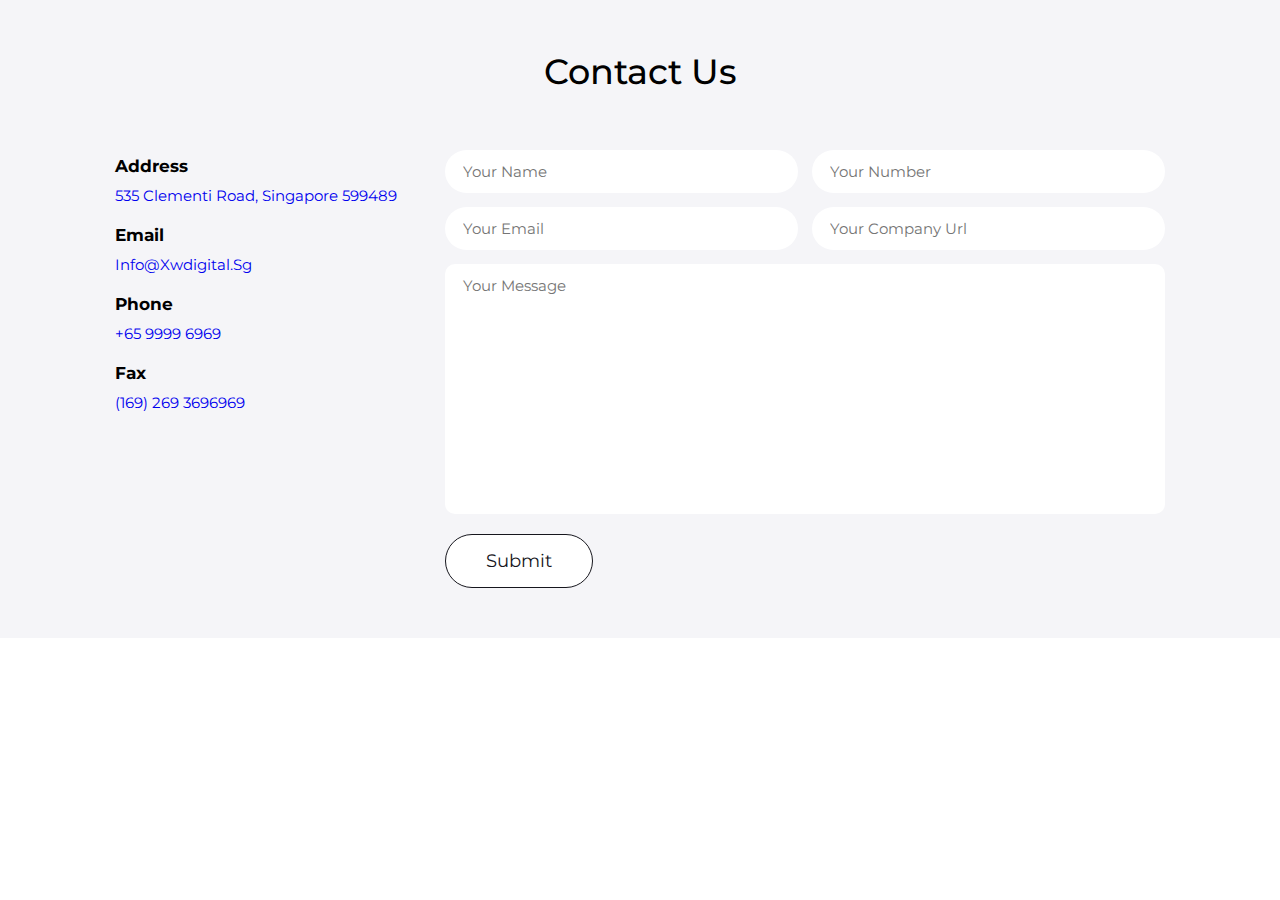
==== contact.html @ 0caad553 "Completed" ====
<!DOCTYPE html>
<html lang="en">
  <head>
    <meta charset="UTF-8" />
    <meta http-equiv="X-UA-Compatible" content="IE=edge" />
    <meta name="viewport" content="width=device-width, initial-scale=1.0" />
    <title>XW Digital Marketing Agency</title>
    
    <!-- css file -->
    <link rel="stylesheet" href="styles.css" />

  </head>
  <body>

<!-- contact section starts -->
<section class="contact" id="contact">
    <h1 class="heading">contact us</h1>
    <div class="box-container">
      <div class="box">
      <br>
        <h3>address</h3>
        <p><a href="https://www.google.com/maps/place/Ngee+Ann+Polytechnic/@1.332109,103.7721579,17z/data=!3m2!4b1!5s0x31da1a097bea89d3:0xd95cfcb7e29a3119!4m6!3m5!1s0x31da107d8eb4e359:0x75d2e7ffdeeb0c43!8m2!3d1.3321036!4d103.7743466!16zL20vMDU0NTF5">535 Clementi Road, Singapore 599489</a></p>
        <h3>email</h3>
        <p><a data-auto-recognition="true" href="mailto:Info@Xwdigital.Sg">Info@Xwdigital.Sg</a></p>
        <h3>phone</h3>
        <p><a href="tel:6599996969">+65 9999 6969</a></p>
        <h3>fax</h3>
        <p><a href="fax:+169.269.3696969">(169) 269 3696969</a></p>
      </div>
  
      <form>
        <div class="inputBox">
          <input type="text" placeholder="your name" />
          <input type="text" placeholder="your number" />
          <input type="text" placeholder="your email" />
          <input type="text" placeholder="your company url" />
        </div>
  
        <textarea name="" placeholder="your message" id="" cols="30" rows="10"></textarea>
        <input type="submit" value="submit" class="btn" /> 
      </form>
    </div>
  </section>
  <!-- contact section ends -->

  <!-- Javascript file -->
<script src="script.js"></script>
</body>
</html>
---- styles.css ----
@import url('https://fonts.googleapis.com/css2?family=Montserrat:wght@100;200;300;400;500;600;700;900&display=swap');

* {
  font-family: 'Montserrat', sans-serif;
  margin: 0;
  padding: 0;
  box-sizing: border-box;
  outline: none;
  border: none;
  text-decoration: none;
  text-transform: capitalize;
  transition: 0.2s linear;
}

:root {
  --black: #16161d;
  --white: #fff;
  --light-color: #808080;
  --light-bg: #f5f5f8;
  --google-color: #4285f4;
  --twitter-color: #1da1f2;
  --youtube-color: #ff0000;
  --linkedin-color: #0e76a8;
}

html {
  font-size: 62.5%;
  overflow-x: hidden;
  scroll-behavior: smooth;
  scroll-padding-top: 6rem;
}

html::-webkit-scrollbar {
  width: 1rem;
}

html::-webkit-scrollbar-track {
  background: var(--white);
}

html::-webkit-scrollbar-thumb {
  background: var(--black);
}

section {
  padding: 5rem 9%;
}

.btn {
  color: var(--white);
  font-weight: 400;
  font-size: 1.8rem;
  border: 0.1rem solid var(--white);
  border-radius: 10rem;
  padding: 1.5rem 4rem;
}
 
.btn:hover {
  background: var(--black);
  color: var(--white);
}

.heading {
  font-size: 3.5rem;
  font-weight: 500;
  margin-bottom: 5rem;
  text-align: center;
}

.home {
  height: 100vh;
  background: linear-gradient(rgba(0, 0, 0, 0.6), rgba(0, 0, 0, 0.6)),
    url('images/coverone.jpg') no-repeat;
  background-size: cover;
  background-position: center;
  background-attachment: fixed;

  display: flex;
  align-items: center;
  justify-content: center;
  flex-flow: column;
  text-align: center;
}

.home h1 {
  font-size: 6rem;
  font-weight: 400;
  margin-bottom: 3rem;
  color: var(--white);
}

.home p {
  font-size: 1.7rem;
  font-weight: 400;
  margin-bottom: 3rem;
  text-transform: none;
  color: var(--white);
}
.header {
  position: fixed;
  top: 0;
  left: 0;
  right: 0;
  padding: 5rem 9%;
  display: flex;
  align-items: center;
  z-index: 100;
}

.header.active {
  background: var(--white);
  padding: 3rem 9%;
  box-shadow: 0 0.5rem 1rem rgba(0, 0, 0, 0.1);
}

.header.active .logo,
.header.active .navbar a,
.header.active .menu {
  color: var(--twitter-color);
}

.header .logo {
  margin-right: auto;
  font-size: 2rem;
  color: var(--white);
  font-weight: 700;
}

.header .logo span {
  font-weight: normal;
}

.header .navbar a {
  font-size: 1.7rem;
  color: var(--white);
  margin-left: 3rem;
}

.header .menu {
  font-size: 2rem;
  color: var(--white);
  display: none;
}

.about .box-container .box .image {
  height: 40rem;
}

.about .box-container .box .image img {
  width: 110%;
  height: 110%;
  object-fit: cover;
}

.about .box-container {
  display: grid;
  grid-template-columns: repeat(auto-fit, minmax(25rem, 1fr));
  gap: 2rem;
}

.about .box-container .box p {
  text-align: center;
  font-size: 1.85rem;
  line-height: 1.5;
  margin-bottom: 1.5rem;
  color: var(--black);
  text-transform: none;
}

/* services */
.services {
  background: var(--light-bg);
}

.services .box-container {
  display: grid;
  grid-template-columns: repeat(auto-fit, minmax(35rem, 1fr));
  gap: 5rem;
}

.services .box-container .box {
  background: var(--white);
  text-align: center;
  border-radius: 1rem;
  padding: 3rem;
}

.services .box-container .box img {
  margin-bottom: 2rem;
}

.services .box-container .box h3 {
  margin-bottom: 2rem;
  font-size: 2rem;
}

.services .box-container .box p {
  font-size: 1.5rem;
  line-height: 2;
  color: var(--light-color);
}

.services .box-container .box:hover {
  background: var(--black);
}

.services .box-container .box:hover h3,
.services .box-container .box:hover p {
  color: var(--white);
}

.services .box-container .box:hover img {
  filter: invert(100%);
}
/* services */

/* testimonial */
.testimonials{
  padding: 20px 0;
  background: #f1f1f1;
  color: #434343;
  text-align: center;
}
.inner{
  max-width: 1400px;
  margin: auto;
  overflow: hidden;
  padding: 0 20px;
}

.border{
  width: 160px;
  height: 5px;
  background: #6ab04c;
  margin: 26px auto;
}

.row{
  display: flex;
  flex-wrap: wrap;
  justify-content: center;
}
.col{
  flex: 33.33%;
  max-width: 33.33%;
  box-sizing: border-box;
  padding: 15px;
}
.testimonial{
  background: #fff;
  padding: 40px;
}
.testimonial img{
  width: 100px;
  height: 100px;
  border-radius: 50%;
}
.name{
  font-size: 25px;
  text-transform: uppercase;
  margin: 20px 0;
}
.stars{
  color: #6ab04c;
  margin-bottom: 20px;
}


@media screen and (max-width:960px) {
.col{
  flex: 100%;
  max-width: 80%;
}
}

@media screen and (max-width:600px) {
.col{
  flex: 100%;
  max-width: 100%;
}
}
/* testimonial */

/* contact */
.contact {
  background: var(--light-bg);
}

.contact .box-container {
  display: flex;
  flex-wrap: wrap;
  gap: 3rem;
}

.contact .box-container .box {
  width: 30rem;
}

.contact .box-container .box h3 {
  font-size: 1.7rem;
  margin-bottom: 1rem;
}

.contact .box-container .box p {
  font-size: 1.5rem;
  color: var(--light-color);
  margin-bottom: 2rem;
}

.contact .box-container form {
  flex: 1 1 42rem;
}

.contact .box-container form .inputBox {
  display: flex;
  flex-wrap: wrap;
  justify-content: space-between;
}

.contact .box-container form .inputBox input {
  width: 49%;
}

.contact .box-container form .inputBox input,
.contact .box-container form textarea {
  border-radius: 5rem;
  padding: 1.2rem 1.8rem;
  font-size: 1.5rem;
  color: var(--black);
  margin: 0.7rem 0;
}

.contact .box-container form textarea {
  width: 100%;
  border-radius: 1rem;
  resize: none;
  height: 25rem;
}

.contact .box-container form .btn {
  color: var(--black);
  background: var(--white);
  border: 0.1rem solid var(--black);
  margin-top: 1rem;
}

.contact .box-container form .btn:hover {
  background: var(--black);
  color: var(--white);
}
/* contact */

/* footer */
.footer {
  text-align: center;
}

.footer .logo {
  font-size: 2rem;
  color: var(--black);
  font-weight: 700;
}

.footer .logo span {
  font-weight: normal;
}

.footer p {
  margin-top: 2rem;
  margin-bottom: 2rem;
  font-size: 1.7rem;
  color: gray;
}

.wrapper .button{
  display: inline-block;
  height: 60px;
  width: 60px;
  margin: 0 5px;
  overflow: hidden;
  background: #fff;
  border-radius: 50px;
  cursor: pointer;
  box-shadow: 0px 10px 10px rgba(0,0,0,0.1);
  transition: all 0.3s ease-out;
}
.wrapper .button:hover{
  width: 200px;
}
.wrapper .button .icon{
  display: inline-block;
  height: 60px;
  width: 60px;
  text-align: center;
  border-radius: 50px;
  box-sizing: border-box;
  line-height: 60px;
  transition: all 0.3s ease-out;
}
.wrapper .button:nth-child(1):hover .icon{
  background: #4267B2;
}
.wrapper .button:nth-child(2):hover .icon{
  background: #1DA1F2;
}
.wrapper .button:nth-child(3):hover .icon{
  background: #E1306C;
}
.wrapper .button:nth-child(4):hover .icon{
  background: #333;
}
.wrapper .button:nth-child(5):hover .icon{
  background: #ff0000;
}
.wrapper .button .icon i{
  font-size: 25px;
  line-height: 60px;
  transition: all 0.69s ease-out;
}
.wrapper .button:hover .icon i{
  color: #fff;
}
.wrapper .button span{
  font-size: 20px;
  font-weight: 500;
  line-height: 60px;
  margin-left: 10px;
  transition: all 0.3s ease-out;
}
.wrapper .button:nth-child(1) span{
  color: #4267B2;
}
.wrapper .button:nth-child(2) span{
  color: #1DA1F2;
}
.wrapper .button:nth-child(3) span{
  color: #E1306C;
}
.wrapper .button:nth-child(4) span{
  color: #333;
}
.wrapper .button:nth-child(5) span{
  color: #ff0000;
}
/* footer */

/* go top */
.go-top {
  position: fixed;
  bottom: 30px;
  right: 30px;
  z-index: 5;
  width: 50px;
  height: 50px;
  background: linear-gradient(-45deg, var(--youtube-color), var(--french-rose));
  box-shadow: 0 2px 4px hsla(0, 0%, 0%, 0.25);
  display: grid;
  place-items: center;
  border-radius: 50%;
  color: var(--white);
  font-size: 22px;
  opacity: 0;
  visibility: hidden;
  pointer-events: none;
  transition: var(--transition);
}

.go-top.active {
  opacity: 0.169;
  visibility: visible;
  pointer-events: all;
}
/* go top */

/* media queries */
@media (max-width: 1200px) {
  .header {
    padding: 2rem;
  }

  .header.active {
    padding: 2rem;
  }

  section {
    padding: 3rem 2rem;
  }

  .home h1 {
    font-size: 5rem;
  }
}

@media (max-width: 991px) {
  html {
    font-size: 60%;
  }
}

@media (max-width: 768px) {
  .header .menu {
    display: block;
  }

  .header .navbar {
    position: fixed;
    top: 6.4rem;
    left: 0;
    right: 0;
    background: var(--white);
    display: flex;
    flex-flow: column;
    text-align: center;
    transform: translateX(100%);
  }

.header .navbar.show {
  transform: translateX(0);
  }

  .header .navbar a {
    color: var(--black);
    margin: 0;
    font-size: 2rem;
    margin: 2rem 0;
  }
}

@media (max-width: 450px) {
  html {
    font-size: 55%;
  }
}
  /* media queries */
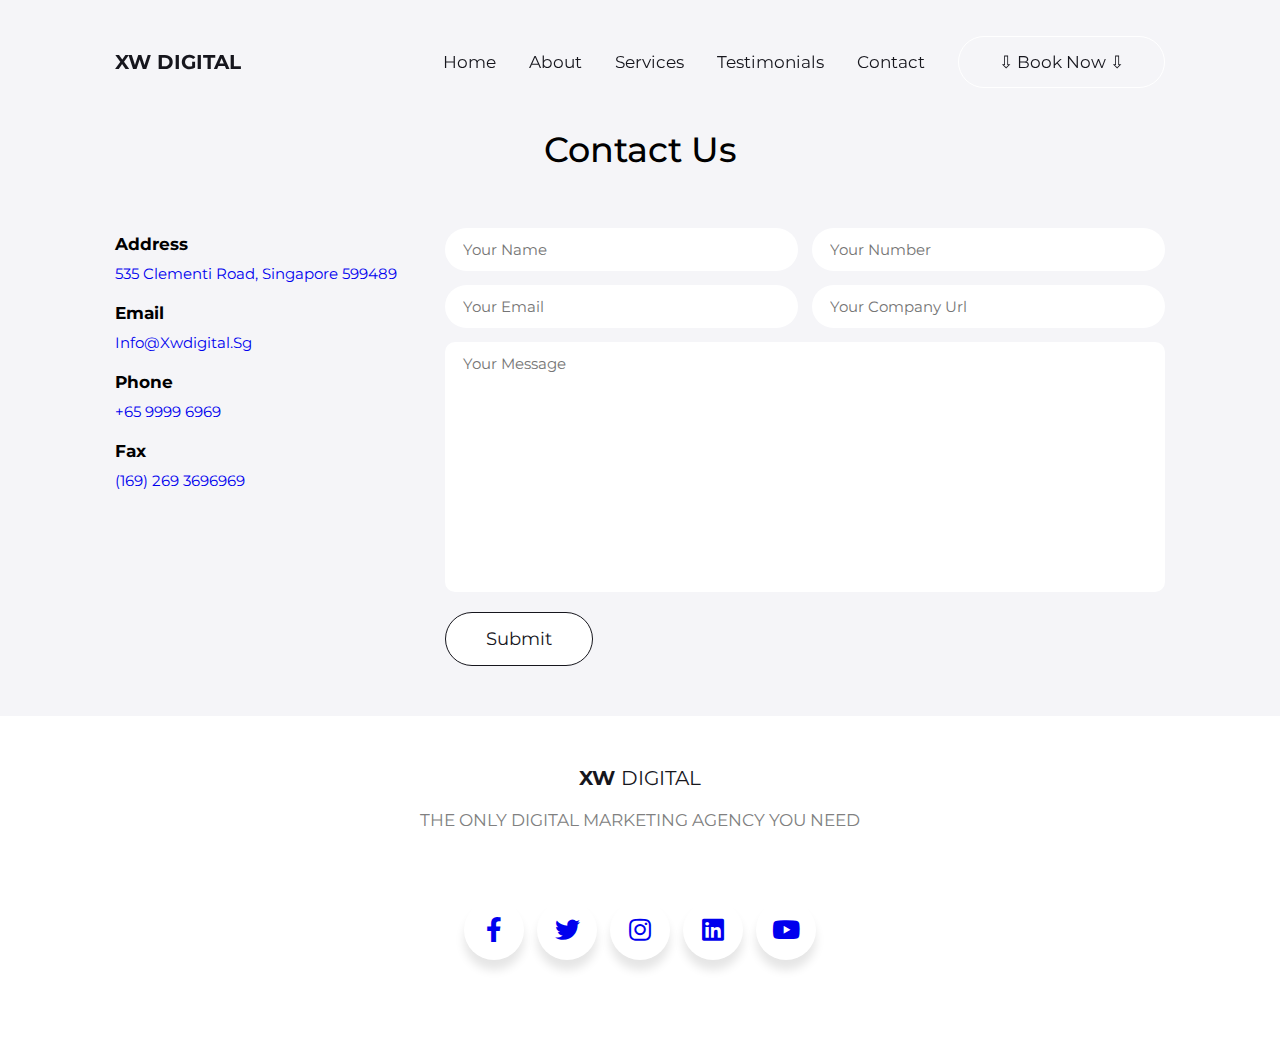
==== commit c1d232f7: "ASG1 Done" ====
--- a/contact.html
+++ b/contact.html
@@ -7,13 +7,29 @@
     <title>XW Digital Marketing Agency</title>
     
     <!-- css file -->
-    <link rel="stylesheet" href="styles.css" />
+    <link rel="stylesheet" href="contact.css" />
+
 
   </head>
   <body>
+        <!-- Header Section Start -->
+        <header class="header">
+            <a href="index.html" class="logo">XW DIGITAL</a>
+            <a class="menu fas fa-bars"></a>
+            <nav class="navbar">
+                <a href="index.html">home</a>
+                <a href="index.html#about">about</a>
+                <a href="index.html#services">services</a>
+                <a href="index.html#testimonials">testimonials</a>
+                <a href="contact.html">contact</a>
+                <a href="index.html#calendly" class="btn">⇩ Book now ⇩</a>
+
+                </nav>
+            </header>
+        <!-- Header Section End -->
 
 <!-- contact section starts -->
-<section class="contact" id="contact">
+<section class="contact" id="contact"> </br></br></br></br></br></br>
     <h1 class="heading">contact us</h1>
     <div class="box-container">
       <div class="box">
@@ -42,6 +58,62 @@
     </div>
   </section>
   <!-- contact section ends -->
+<!-- testimonials section start -->
+  <link rel="stylesheet" href="https://use.fontawesome.com/releases/v5.5.0/css/all.css">
+            </h2>
+          </div>
+        </div>
+      </div>
+    </div>
+  </div>
+<!-- testimonials section end -->
+
+<!-- footer section starts -->
+<section class="footer">
+  <a href="#" class="logo">XW <span>DIGITAL</span></a>
+  <p>
+    THE ONLY DIGITAL MARKETING AGENCY YOU NEED 
+  </p>
+  <section class="footer"> 
+    <div class="wrapper">
+      <div class="button">
+	<a href="https://www.facebook.com/tan.xuewen02/">
+         <div class="icon">
+            <i class="fab fa-facebook-f"></i>
+         </div>
+         <span>Facebook</span>
+      </div>
+      <div class="button">
+	<a href="https://twitter.com/Kuilty">
+         <div class="icon">
+            <i class="fab fa-twitter"></i>
+         </div>
+         <span>Twitter</span>
+      </div>
+      <div class="button">
+	<a href="https://www.instagram.com/xuewxn/">
+         <div class="icon">
+            <i class="fab fa-instagram"></i>
+         </div>
+         <span>Instagram</span>
+      </div>
+      <div class="button">
+	<a href="https://www.linkedin.com/in/melvintanxuewen/">
+         <div class="icon">
+            <i class="fab fa-linkedin"></i>
+         </div>
+         <span>Linkedin</span>
+      </div>
+      <div class="button">
+	<a href="https://www.youtube.com/c/hopepx/">
+         <div class="icon">
+            <i class="fab fa-youtube"></i>
+         </div>
+         <span>YouTube</span>
+      </div>
+   </div>
+</section>
+<!-- footer section ends -->
 
   <!-- Javascript file -->
 <script src="script.js"></script>
--- a/contact.css
+++ b/contact.css
@@ -0,0 +1,541 @@
+@import url('https://fonts.googleapis.com/css2?family=Montserrat:wght@100;200;300;400;500;600;700;900&display=swap');
+
+* {
+  font-family: 'Montserrat', sans-serif;
+  margin: 0;
+  padding: 0;
+  box-sizing: border-box;
+  outline: none;
+  border: none;
+  text-decoration: none;
+  text-transform: capitalize;
+  transition: 0.2s linear;
+}
+
+:root {
+  --black: #16161d;
+  --white: #fff;
+  --light-color: #808080;
+  --light-bg: #f5f5f8;
+  --google-color: #4285f4;
+  --twitter-color: #1da1f2;
+  --youtube-color: #ff0000;
+  --linkedin-color: #0e76a8;
+}
+
+html {
+  font-size: 62.5%;
+  overflow-x: hidden;
+  scroll-behavior: smooth;
+  scroll-padding-top: 6rem;
+}
+
+html::-webkit-scrollbar {
+  width: 1rem;
+}
+
+html::-webkit-scrollbar-track {
+  background: var(--white);
+}
+
+html::-webkit-scrollbar-thumb {
+  background: var(--black);
+}
+
+section {
+  padding: 5rem 9%;
+}
+
+.btn {
+  color: var(--white);
+  font-weight: 400;
+  font-size: 1.8rem;
+  border: 0.1rem solid var(--white);
+  border-radius: 10rem;
+  padding: 1.5rem 4rem;
+}
+ 
+.btn:hover {
+  background: var(--white);
+  color: var(--white);
+}
+
+.heading {
+  font-size: 3.5rem;
+  font-weight: 500;
+  margin-bottom: 5rem;
+  text-align: center;
+}
+
+/* home */
+.home {
+  height: 100vh;
+  background: linear-gradient(rgba(0, 0, 0, 0.6), rgba(0, 0, 0, 0.6)),
+    url('images/coverone.jpg') no-repeat;
+  background-size: cover;
+  background-position: center;
+  background-attachment: fixed;
+
+  display: flex;
+  align-items: center;
+  justify-content: center;
+  flex-flow: column;
+  text-align: center;
+}
+
+.home h1 {
+  font-size: 6rem;
+  font-weight: 400;
+  margin-bottom: 3rem;
+  color: var(--white);
+}
+
+.home p {
+  font-size: 1.7rem;
+  font-weight: 400;
+  margin-bottom: 3rem;
+  text-transform: none;
+  color: var(--white);
+}
+/* home */
+
+/* header */
+.header {
+  position: fixed;
+  top: 0;
+  left: 0;
+  right: 0;
+  padding: 5rem 9%;
+  display: flex;
+  align-items: center;
+  z-index: 100;
+}
+
+.header.active {
+  background: var(--white);
+  padding: 3rem 9%;
+  box-shadow: 0 0.5rem 1rem rgba(0, 0, 0, 0.1);
+}
+
+.header.active .logo,
+.header.active .navbar a,
+.header.active .menu {
+  color: var(--twitter-color);
+}
+
+.header .logo {
+  margin-right: auto;
+  font-size: 2rem;
+  color: var(--black);
+  font-weight: 700;
+}
+
+.header .logo span {
+  font-weight: normal;
+}
+
+.header .navbar a {
+  font-size: 1.7rem;
+  color: var(--black);
+  margin-left: 3rem;
+}
+
+.header .menu {
+  font-size: 2rem;
+  color: var(--black);
+  display: none;
+}
+/* header */
+
+/* about */
+.about .box-container .box .image {
+  height: 40rem;
+}
+
+.about .box-container .box .image img {
+  width: 110%;
+  height: 110%;
+  object-fit: cover;
+}
+
+.about .box-container {
+  display: grid;
+  grid-template-columns: repeat(auto-fit, minmax(25rem, 1fr));
+  gap: 2rem;
+}
+
+.about .box-container .box p {
+  text-align: center;
+  font-size: 1.85rem;
+  line-height: 1.5;
+  margin-bottom: 1.5rem;
+  color: var(--black);
+  text-transform: none;
+}
+/* about */
+
+/* services */
+.services {
+  background: var(--light-bg);
+}
+
+.services .box-container {
+  display: grid;
+  grid-template-columns: repeat(auto-fit, minmax(35rem, 1fr));
+  gap: 5rem;
+}
+
+.services .box-container .box {
+  background: var(--white);
+  text-align: center;
+  border-radius: 1rem;
+  padding: 3rem;
+}
+
+.services .box-container .box img {
+  margin-bottom: 2rem;
+}
+
+.services .box-container .box h3 {
+  margin-bottom: 2rem;
+  font-size: 2rem;
+}
+
+.services .box-container .box p {
+  font-size: 1.5rem;
+  line-height: 2;
+  color: var(--light-color);
+}
+
+.services .box-container .box:hover {
+  background: var(--black);
+}
+
+.services .box-container .box:hover h3,
+.services .box-container .box:hover p {
+  color: var(--white);
+}
+
+.services .box-container .box:hover img {
+  filter: invert(100%);
+}
+/* services */
+
+/* testimonial */
+.testimonials{
+  padding: 20px 0;
+  background: #f1f1f1;
+  color: #434343;
+  text-align: center;
+}
+.inner{
+  max-width: 1300px;
+  margin: auto;
+  overflow: hidden;
+  padding: 0 20px;
+}
+
+.border{
+  width: 160px;
+  height: 5px;
+  background: #6ab04c;
+  margin: 26px auto;
+}
+
+.row{
+  display: flex;
+  flex-wrap: wrap;
+  justify-content: center;
+}
+.col{
+  flex: 33.33%;
+  max-width: 33.33%;
+  box-sizing: border-box;
+  padding: 15px;
+}
+.testimonial{
+  background: #fff;
+  padding: 40px;
+}
+.testimonial img{
+  width: 100px;
+  height: 100px;
+  border-radius: 50%;
+}
+.name{
+  font-size: 25px;
+  text-transform: uppercase;
+  margin: 20px 0;
+}
+.stars{
+  color: #6ab04c;
+  margin-bottom: 20px;
+}
+
+
+@media screen and (max-width:960px) {
+.col{
+  flex: 100%;
+  max-width: 80%;
+}
+}
+
+@media screen and (max-width:600px) {
+.col{
+  flex: 100%;
+  max-width: 100%;
+}
+}
+/* testimonial */
+
+/* contact */
+.contact {
+  background: var(--light-bg);
+}
+
+.contact .box-container {
+  display: flex;
+  flex-wrap: wrap;
+  gap: 3rem;
+}
+
+.contact .box-container .box {
+  width: 30rem;
+}
+
+.contact .box-container .box h3 {
+  font-size: 1.7rem;
+  margin-bottom: 1rem;
+}
+
+.contact .box-container .box p {
+  font-size: 1.5rem;
+  color: var(--light-color);
+  margin-bottom: 2rem;
+}
+
+.contact .box-container form {
+  flex: 1 1 42rem;
+}
+
+.contact .box-container form .inputBox {
+  display: flex;
+  flex-wrap: wrap;
+  justify-content: space-between;
+}
+
+.contact .box-container form .inputBox input {
+  width: 49%;
+}
+
+.contact .box-container form .inputBox input,
+.contact .box-container form textarea {
+  border-radius: 5rem;
+  padding: 1.2rem 1.8rem;
+  font-size: 1.5rem;
+  color: var(--black);
+  margin: 0.7rem 0;
+}
+
+.contact .box-container form textarea {
+  width: 100%;
+  border-radius: 1rem;
+  resize: none;
+  height: 25rem;
+}
+
+.contact .box-container form .btn {
+  color: var(--black);
+  background: var(--white);
+  border: 0.1rem solid var(--black);
+  margin-top: 1rem;
+}
+
+.contact .box-container form .btn:hover {
+  background: var(--black);
+  color: var(--white);
+}
+/* contact */
+
+/* footer */
+.footer {
+  text-align: center;
+}
+
+.footer .logo {
+  font-size: 2rem;
+  color: var(--black);
+  font-weight: 700;
+}
+
+.footer .logo span {
+  font-weight: normal;
+}
+
+.footer p {
+  margin-top: 2rem;
+  margin-bottom: 2rem;
+  font-size: 1.7rem;
+  color: gray;
+}
+
+.wrapper .button{
+  display: inline-block;
+  height: 60px;
+  width: 60px;
+  margin: 0 5px;
+  overflow: hidden;
+  background: #fff;
+  border-radius: 50px;
+  cursor: pointer;
+  box-shadow: 0px 10px 10px rgba(0,0,0,0.1);
+  transition: all 0.3s ease-out;
+}
+.wrapper .button:hover{
+  width: 200px;
+}
+.wrapper .button .icon{
+  display: inline-block;
+  height: 60px;
+  width: 60px;
+  text-align: center;
+  border-radius: 50px;
+  box-sizing: border-box;
+  line-height: 60px;
+  transition: all 0.3s ease-out;
+}
+.wrapper .button:nth-child(1):hover .icon{
+  background: #4267B2;
+}
+.wrapper .button:nth-child(2):hover .icon{
+  background: #1DA1F2;
+}
+.wrapper .button:nth-child(3):hover .icon{
+  background: #E1306C;
+}
+.wrapper .button:nth-child(4):hover .icon{
+  background: #333;
+}
+.wrapper .button:nth-child(5):hover .icon{
+  background: #ff0000;
+}
+.wrapper .button .icon i{
+  font-size: 25px;
+  line-height: 60px;
+  transition: all 0.69s ease-out;
+}
+.wrapper .button:hover .icon i{
+  color: #fff;
+}
+.wrapper .button span{
+  font-size: 20px;
+  font-weight: 500;
+  line-height: 60px;
+  margin-left: 10px;
+  transition: all 0.3s ease-out;
+}
+.wrapper .button:nth-child(1) span{
+  color: #4267B2;
+}
+.wrapper .button:nth-child(2) span{
+  color: #1DA1F2;
+}
+.wrapper .button:nth-child(3) span{
+  color: #E1306C;
+}
+.wrapper .button:nth-child(4) span{
+  color: #333;
+}
+.wrapper .button:nth-child(5) span{
+  color: #ff0000;
+}
+/* footer */
+
+/* go top */
+.go-top {
+  position: fixed;
+  bottom: 30px;
+  right: 30px;
+  z-index: 5;
+  width: 50px;
+  height: 50px;
+  background: linear-gradient(-45deg, var(--youtube-color), var(--french-rose));
+  box-shadow: 0 2px 4px hsla(0, 0%, 0%, 0.25);
+  display: grid;
+  place-items: center;
+  border-radius: 50%;
+  color: var(--white);
+  font-size: 22px;
+  opacity: 0;
+  visibility: hidden;
+  pointer-events: none;
+  transition: var(--transition);
+}
+
+.go-top.active {
+  opacity: 0.169;
+  visibility: visible;
+  pointer-events: all;
+}
+/* go top */
+
+/* media queries */
+@media (max-width: 1200px) {
+  .header {
+    padding: 2rem;
+  }
+
+  .header.active {
+    padding: 2rem;
+  }
+
+  section {
+    padding: 3rem 2rem;
+  }
+
+  .home h1 {
+    font-size: 5rem;
+  }
+}
+
+@media (max-width: 991px) {
+  html {
+    font-size: 60%;
+  }
+}
+
+@media (max-width: 768px) {
+  .header .menu {
+    display: block;
+  }
+
+  .header .navbar {
+    position: fixed;
+    top: 6.4rem;
+    left: 0;
+    right: 0;
+    background: var(--white);
+    display: flex;
+    flex-flow: column;
+    text-align: center;
+    transform: translateX(100%);
+  }
+
+.header .navbar.show {
+  transform: translateX(0);
+  }
+
+  .header .navbar a {
+    color: var(--black);
+    margin: 0;
+    font-size: 2rem;
+    margin: 2rem 0;
+  }
+}
+
+@media (max-width: 450px) {
+  html {
+    font-size: 55%;
+  }
+}
+  /* media queries */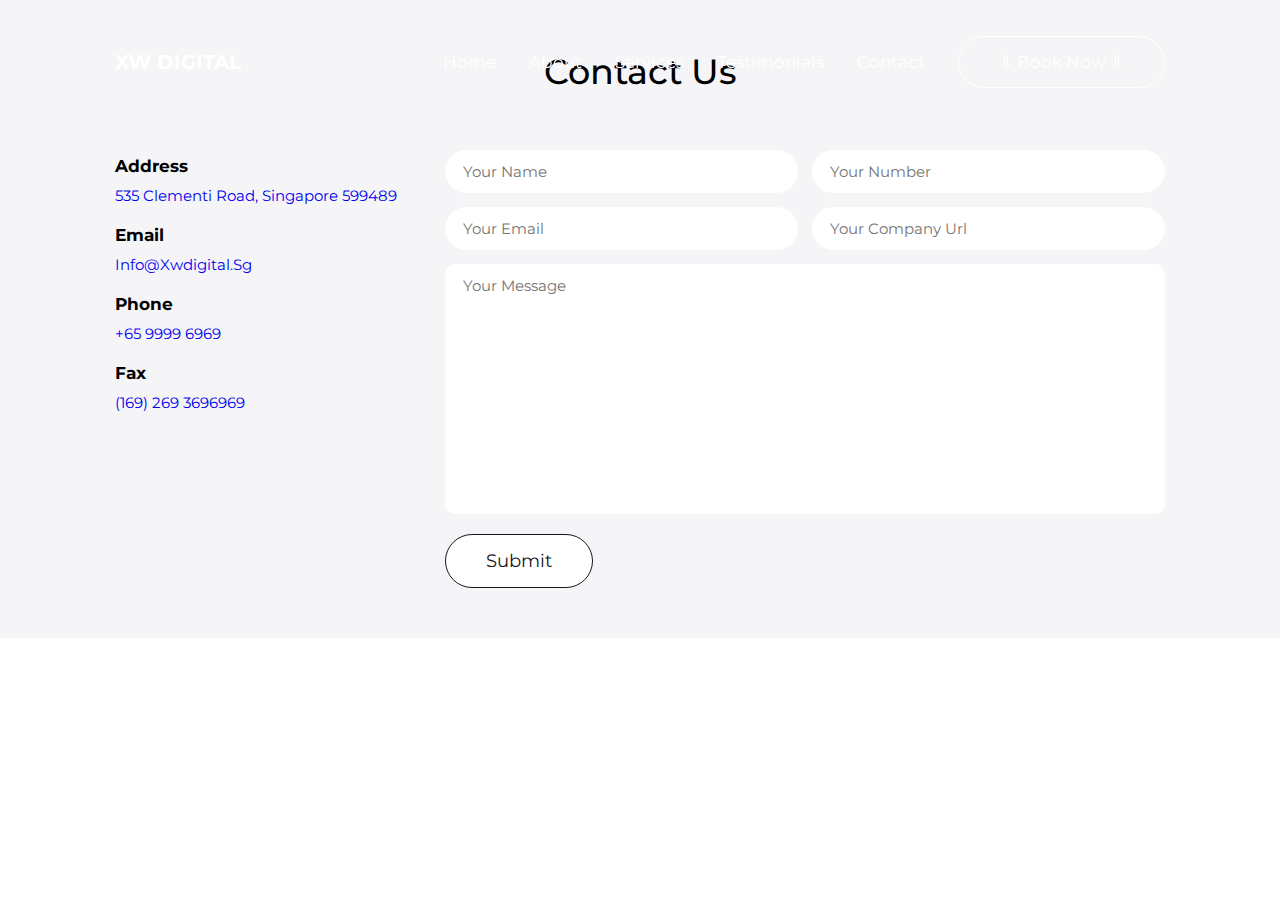
==== commit c34c7d7d: "Update contact.html" ====
--- a/contact.html
+++ b/contact.html
@@ -7,29 +7,29 @@
     <title>XW Digital Marketing Agency</title>
     
     <!-- css file -->
-    <link rel="stylesheet" href="contact.css" />
+    <link rel="stylesheet" href="styles.css" />
 
 
   </head>
   <body>
         <!-- Header Section Start -->
         <header class="header">
-            <a href="index.html" class="logo">XW DIGITAL</a>
+            <a href="#" class="logo">XW DIGITAL</a>
             <a class="menu fas fa-bars"></a>
             <nav class="navbar">
-                <a href="index.html">home</a>
-                <a href="index.html#about">about</a>
-                <a href="index.html#services">services</a>
-                <a href="index.html#testimonials">testimonials</a>
+                <a href="#">home</a>
+                <a href="#about">about</a>
+                <a href="#services">services</a>
+                <a href="#testimonials">testimonials</a>
                 <a href="contact.html">contact</a>
-                <a href="index.html#calendly" class="btn">⇩ Book now ⇩</a>
+                <a href="#calendly" class="btn">⇩ Book now ⇩</a>
 
                 </nav>
             </header>
         <!-- Header Section End -->
 
 <!-- contact section starts -->
-<section class="contact" id="contact"> </br></br></br></br></br></br>
+<section class="contact" id="contact">
     <h1 class="heading">contact us</h1>
     <div class="box-container">
       <div class="box">
@@ -58,62 +58,6 @@
     </div>
   </section>
   <!-- contact section ends -->
-<!-- testimonials section start -->
-  <link rel="stylesheet" href="https://use.fontawesome.com/releases/v5.5.0/css/all.css">
-            </h2>
-          </div>
-        </div>
-      </div>
-    </div>
-  </div>
-<!-- testimonials section end -->
-
-<!-- footer section starts -->
-<section class="footer">
-  <a href="#" class="logo">XW <span>DIGITAL</span></a>
-  <p>
-    THE ONLY DIGITAL MARKETING AGENCY YOU NEED 
-  </p>
-  <section class="footer"> 
-    <div class="wrapper">
-      <div class="button">
-	<a href="https://www.facebook.com/tan.xuewen02/">
-         <div class="icon">
-            <i class="fab fa-facebook-f"></i>
-         </div>
-         <span>Facebook</span>
-      </div>
-      <div class="button">
-	<a href="https://twitter.com/Kuilty">
-         <div class="icon">
-            <i class="fab fa-twitter"></i>
-         </div>
-         <span>Twitter</span>
-      </div>
-      <div class="button">
-	<a href="https://www.instagram.com/xuewxn/">
-         <div class="icon">
-            <i class="fab fa-instagram"></i>
-         </div>
-         <span>Instagram</span>
-      </div>
-      <div class="button">
-	<a href="https://www.linkedin.com/in/melvintanxuewen/">
-         <div class="icon">
-            <i class="fab fa-linkedin"></i>
-         </div>
-         <span>Linkedin</span>
-      </div>
-      <div class="button">
-	<a href="https://www.youtube.com/c/hopepx/">
-         <div class="icon">
-            <i class="fab fa-youtube"></i>
-         </div>
-         <span>YouTube</span>
-      </div>
-   </div>
-</section>
-<!-- footer section ends -->
 
   <!-- Javascript file -->
 <script src="script.js"></script>
--- a/styles.css
+++ b/styles.css
@@ -0,0 +1,541 @@
+@import url('https://fonts.googleapis.com/css2?family=Montserrat:wght@100;200;300;400;500;600;700;900&display=swap');
+
+* {
+  font-family: 'Montserrat', sans-serif;
+  margin: 0;
+  padding: 0;
+  box-sizing: border-box;
+  outline: none;
+  border: none;
+  text-decoration: none;
+  text-transform: capitalize;
+  transition: 0.2s linear;
+}
+
+:root {
+  --black: #16161d;
+  --white: #fff;
+  --light-color: #808080;
+  --light-bg: #f5f5f8;
+  --google-color: #4285f4;
+  --twitter-color: #1da1f2;
+  --youtube-color: #ff0000;
+  --linkedin-color: #0e76a8;
+}
+
+html {
+  font-size: 62.5%;
+  overflow-x: hidden;
+  scroll-behavior: smooth;
+  scroll-padding-top: 6rem;
+}
+
+html::-webkit-scrollbar {
+  width: 1rem;
+}
+
+html::-webkit-scrollbar-track {
+  background: var(--white);
+}
+
+html::-webkit-scrollbar-thumb {
+  background: var(--black);
+}
+
+section {
+  padding: 5rem 9%;
+}
+
+.btn {
+  color: var(--white);
+  font-weight: 400;
+  font-size: 1.8rem;
+  border: 0.1rem solid var(--white);
+  border-radius: 10rem;
+  padding: 1.5rem 4rem;
+}
+ 
+.btn:hover {
+  background: var(--black);
+  color: var(--white);
+}
+
+.heading {
+  font-size: 3.5rem;
+  font-weight: 500;
+  margin-bottom: 5rem;
+  text-align: center;
+}
+
+/* home */
+.home {
+  height: 100vh;
+  background: linear-gradient(rgba(0, 0, 0, 0.6), rgba(0, 0, 0, 0.6)),
+    url('images/coverone.jpg') no-repeat;
+  background-size: cover;
+  background-position: center;
+  background-attachment: fixed;
+
+  display: flex;
+  align-items: center;
+  justify-content: center;
+  flex-flow: column;
+  text-align: center;
+}
+
+.home h1 {
+  font-size: 6rem;
+  font-weight: 400;
+  margin-bottom: 3rem;
+  color: var(--white);
+}
+
+.home p {
+  font-size: 1.7rem;
+  font-weight: 400;
+  margin-bottom: 3rem;
+  text-transform: none;
+  color: var(--white);
+}
+/* home */
+
+/* header */
+.header {
+  position: fixed;
+  top: 0;
+  left: 0;
+  right: 0;
+  padding: 5rem 9%;
+  display: flex;
+  align-items: center;
+  z-index: 100;
+}
+
+.header.active {
+  background: var(--white);
+  padding: 3rem 9%;
+  box-shadow: 0 0.5rem 1rem rgba(0, 0, 0, 0.1);
+}
+
+.header.active .logo,
+.header.active .navbar a,
+.header.active .menu {
+  color: var(--twitter-color);
+}
+
+.header .logo {
+  margin-right: auto;
+  font-size: 2rem;
+  color: var(--white);
+  font-weight: 700;
+}
+
+.header .logo span {
+  font-weight: normal;
+}
+
+.header .navbar a {
+  font-size: 1.7rem;
+  color: var(--white);
+  margin-left: 3rem;
+}
+
+.header .menu {
+  font-size: 2rem;
+  color: var(--white);
+  display: none;
+}
+/* header */
+
+/* about */
+.about .box-container .box .image {
+  height: 40rem;
+}
+
+.about .box-container .box .image img {
+  width: 110%;
+  height: 110%;
+  object-fit: cover;
+}
+
+.about .box-container {
+  display: grid;
+  grid-template-columns: repeat(auto-fit, minmax(25rem, 1fr));
+  gap: 2rem;
+}
+
+.about .box-container .box p {
+  text-align: center;
+  font-size: 1.85rem;
+  line-height: 1.5;
+  margin-bottom: 1.5rem;
+  color: var(--black);
+  text-transform: none;
+}
+/* about */
+
+/* services */
+.services {
+  background: var(--light-bg);
+}
+
+.services .box-container {
+  display: grid;
+  grid-template-columns: repeat(auto-fit, minmax(35rem, 1fr));
+  gap: 5rem;
+}
+
+.services .box-container .box {
+  background: var(--white);
+  text-align: center;
+  border-radius: 1rem;
+  padding: 3rem;
+}
+
+.services .box-container .box img {
+  margin-bottom: 2rem;
+}
+
+.services .box-container .box h3 {
+  margin-bottom: 2rem;
+  font-size: 2rem;
+}
+
+.services .box-container .box p {
+  font-size: 1.5rem;
+  line-height: 2;
+  color: var(--light-color);
+}
+
+.services .box-container .box:hover {
+  background: var(--black);
+}
+
+.services .box-container .box:hover h3,
+.services .box-container .box:hover p {
+  color: var(--white);
+}
+
+.services .box-container .box:hover img {
+  filter: invert(100%);
+}
+/* services */
+
+/* testimonial */
+.testimonials{
+  padding: 20px 0;
+  background: #f1f1f1;
+  color: #434343;
+  text-align: center;
+}
+.inner{
+  max-width: 1300px;
+  margin: auto;
+  overflow: hidden;
+  padding: 0 20px;
+}
+
+.border{
+  width: 160px;
+  height: 5px;
+  background: #6ab04c;
+  margin: 26px auto;
+}
+
+.row{
+  display: flex;
+  flex-wrap: wrap;
+  justify-content: center;
+}
+.col{
+  flex: 33.33%;
+  max-width: 33.33%;
+  box-sizing: border-box;
+  padding: 15px;
+}
+.testimonial{
+  background: #fff;
+  padding: 40px;
+}
+.testimonial img{
+  width: 100px;
+  height: 100px;
+  border-radius: 50%;
+}
+.name{
+  font-size: 25px;
+  text-transform: uppercase;
+  margin: 20px 0;
+}
+.stars{
+  color: #6ab04c;
+  margin-bottom: 20px;
+}
+
+
+@media screen and (max-width:960px) {
+.col{
+  flex: 100%;
+  max-width: 80%;
+}
+}
+
+@media screen and (max-width:600px) {
+.col{
+  flex: 100%;
+  max-width: 100%;
+}
+}
+/* testimonial */
+
+/* contact */
+.contact {
+  background: var(--light-bg);
+}
+
+.contact .box-container {
+  display: flex;
+  flex-wrap: wrap;
+  gap: 3rem;
+}
+
+.contact .box-container .box {
+  width: 30rem;
+}
+
+.contact .box-container .box h3 {
+  font-size: 1.7rem;
+  margin-bottom: 1rem;
+}
+
+.contact .box-container .box p {
+  font-size: 1.5rem;
+  color: var(--light-color);
+  margin-bottom: 2rem;
+}
+
+.contact .box-container form {
+  flex: 1 1 42rem;
+}
+
+.contact .box-container form .inputBox {
+  display: flex;
+  flex-wrap: wrap;
+  justify-content: space-between;
+}
+
+.contact .box-container form .inputBox input {
+  width: 49%;
+}
+
+.contact .box-container form .inputBox input,
+.contact .box-container form textarea {
+  border-radius: 5rem;
+  padding: 1.2rem 1.8rem;
+  font-size: 1.5rem;
+  color: var(--black);
+  margin: 0.7rem 0;
+}
+
+.contact .box-container form textarea {
+  width: 100%;
+  border-radius: 1rem;
+  resize: none;
+  height: 25rem;
+}
+
+.contact .box-container form .btn {
+  color: var(--black);
+  background: var(--white);
+  border: 0.1rem solid var(--black);
+  margin-top: 1rem;
+}
+
+.contact .box-container form .btn:hover {
+  background: var(--black);
+  color: var(--white);
+}
+/* contact */
+
+/* footer */
+.footer {
+  text-align: center;
+}
+
+.footer .logo {
+  font-size: 2rem;
+  color: var(--black);
+  font-weight: 700;
+}
+
+.footer .logo span {
+  font-weight: normal;
+}
+
+.footer p {
+  margin-top: 2rem;
+  margin-bottom: 2rem;
+  font-size: 1.7rem;
+  color: gray;
+}
+
+.wrapper .button{
+  display: inline-block;
+  height: 60px;
+  width: 60px;
+  margin: 0 5px;
+  overflow: hidden;
+  background: #fff;
+  border-radius: 50px;
+  cursor: pointer;
+  box-shadow: 0px 10px 10px rgba(0,0,0,0.1);
+  transition: all 0.3s ease-out;
+}
+.wrapper .button:hover{
+  width: 200px;
+}
+.wrapper .button .icon{
+  display: inline-block;
+  height: 60px;
+  width: 60px;
+  text-align: center;
+  border-radius: 50px;
+  box-sizing: border-box;
+  line-height: 60px;
+  transition: all 0.3s ease-out;
+}
+.wrapper .button:nth-child(1):hover .icon{
+  background: #4267B2;
+}
+.wrapper .button:nth-child(2):hover .icon{
+  background: #1DA1F2;
+}
+.wrapper .button:nth-child(3):hover .icon{
+  background: #E1306C;
+}
+.wrapper .button:nth-child(4):hover .icon{
+  background: #333;
+}
+.wrapper .button:nth-child(5):hover .icon{
+  background: #ff0000;
+}
+.wrapper .button .icon i{
+  font-size: 25px;
+  line-height: 60px;
+  transition: all 0.69s ease-out;
+}
+.wrapper .button:hover .icon i{
+  color: #fff;
+}
+.wrapper .button span{
+  font-size: 20px;
+  font-weight: 500;
+  line-height: 60px;
+  margin-left: 10px;
+  transition: all 0.3s ease-out;
+}
+.wrapper .button:nth-child(1) span{
+  color: #4267B2;
+}
+.wrapper .button:nth-child(2) span{
+  color: #1DA1F2;
+}
+.wrapper .button:nth-child(3) span{
+  color: #E1306C;
+}
+.wrapper .button:nth-child(4) span{
+  color: #333;
+}
+.wrapper .button:nth-child(5) span{
+  color: #ff0000;
+}
+/* footer */
+
+/* go top */
+.go-top {
+  position: fixed;
+  bottom: 30px;
+  right: 30px;
+  z-index: 5;
+  width: 50px;
+  height: 50px;
+  background: linear-gradient(-45deg, var(--youtube-color), var(--french-rose));
+  box-shadow: 0 2px 4px hsla(0, 0%, 0%, 0.25);
+  display: grid;
+  place-items: center;
+  border-radius: 50%;
+  color: var(--white);
+  font-size: 22px;
+  opacity: 0;
+  visibility: hidden;
+  pointer-events: none;
+  transition: var(--transition);
+}
+
+.go-top.active {
+  opacity: 0.169;
+  visibility: visible;
+  pointer-events: all;
+}
+/* go top */
+
+/* media queries */
+@media (max-width: 1200px) {
+  .header {
+    padding: 2rem;
+  }
+
+  .header.active {
+    padding: 2rem;
+  }
+
+  section {
+    padding: 3rem 2rem;
+  }
+
+  .home h1 {
+    font-size: 5rem;
+  }
+}
+
+@media (max-width: 991px) {
+  html {
+    font-size: 60%;
+  }
+}
+
+@media (max-width: 768px) {
+  .header .menu {
+    display: block;
+  }
+
+  .header .navbar {
+    position: fixed;
+    top: 6.4rem;
+    left: 0;
+    right: 0;
+    background: var(--white);
+    display: flex;
+    flex-flow: column;
+    text-align: center;
+    transform: translateX(100%);
+  }
+
+.header .navbar.show {
+  transform: translateX(0);
+  }
+
+  .header .navbar a {
+    color: var(--black);
+    margin: 0;
+    font-size: 2rem;
+    margin: 2rem 0;
+  }
+}
+
+@media (max-width: 450px) {
+  html {
+    font-size: 55%;
+  }
+}
+  /* media queries */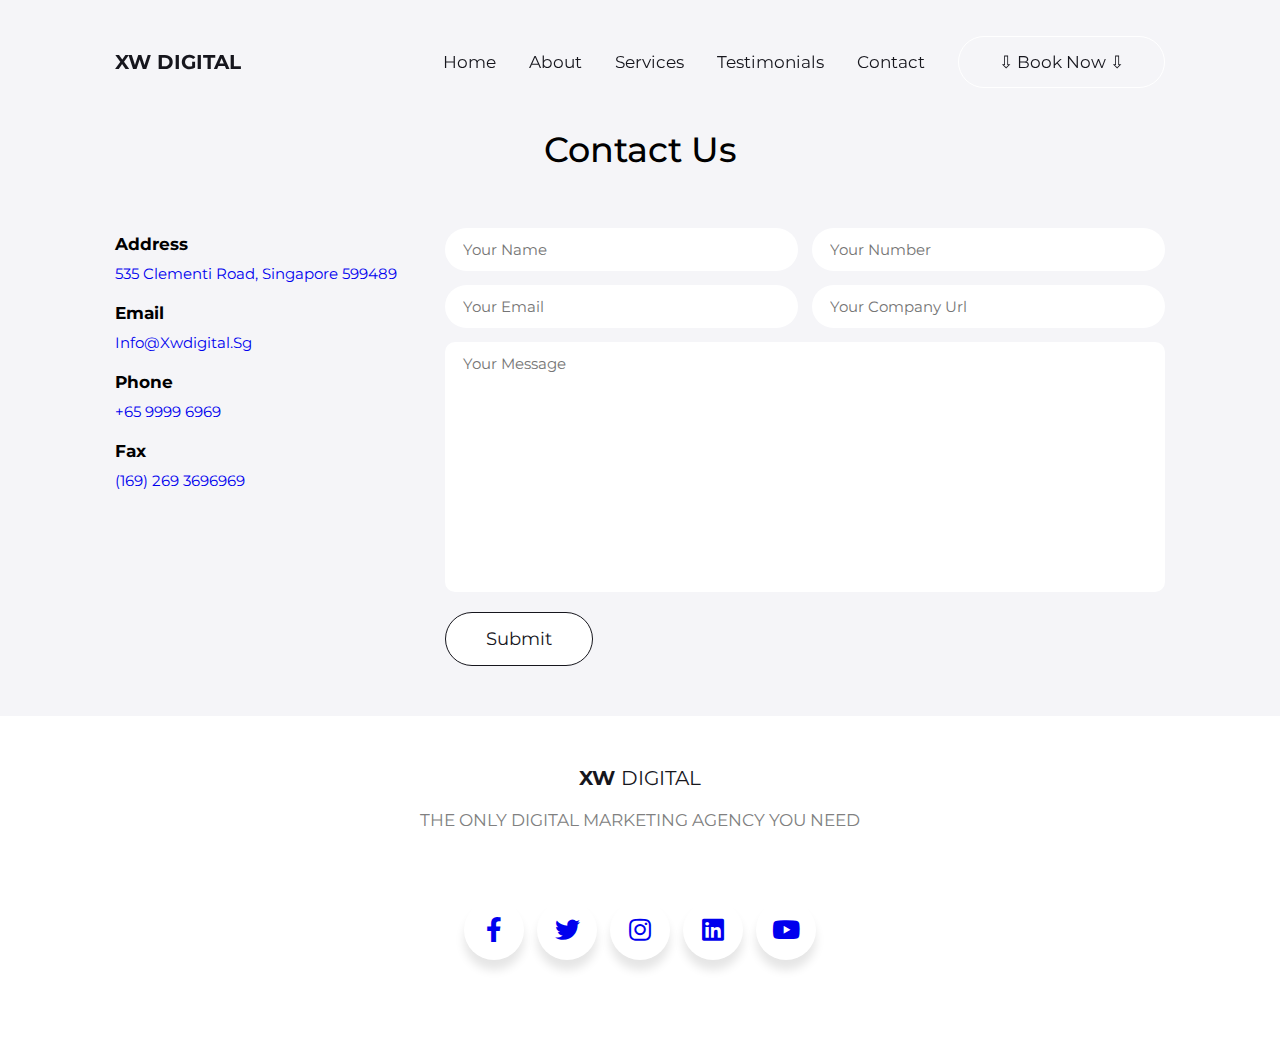
==== commit cb60c7c7: "ASG1 DONE" ====
--- a/contact.html
+++ b/contact.html
@@ -7,29 +7,29 @@
     <title>XW Digital Marketing Agency</title>
     
     <!-- css file -->
-    <link rel="stylesheet" href="styles.css" />
+    <link rel="stylesheet" href="contact.css" />
 
 
   </head>
   <body>
         <!-- Header Section Start -->
         <header class="header">
-            <a href="#" class="logo">XW DIGITAL</a>
+            <a href="index.html" class="logo">XW DIGITAL</a>
             <a class="menu fas fa-bars"></a>
             <nav class="navbar">
-                <a href="#">home</a>
-                <a href="#about">about</a>
-                <a href="#services">services</a>
-                <a href="#testimonials">testimonials</a>
+                <a href="index.html">home</a>
+                <a href="index.html#about">about</a>
+                <a href="index.html#services">services</a>
+                <a href="index.html#testimonials">testimonials</a>
                 <a href="contact.html">contact</a>
-                <a href="#calendly" class="btn">⇩ Book now ⇩</a>
+                <a href="index.html#calendly" class="btn">⇩ Book now ⇩</a>
 
                 </nav>
             </header>
         <!-- Header Section End -->
 
 <!-- contact section starts -->
-<section class="contact" id="contact">
+<section class="contact" id="contact"> </br></br></br></br></br></br>
     <h1 class="heading">contact us</h1>
     <div class="box-container">
       <div class="box">
@@ -58,6 +58,62 @@
     </div>
   </section>
   <!-- contact section ends -->
+<!-- testimonials section start -->
+  <link rel="stylesheet" href="https://use.fontawesome.com/releases/v5.5.0/css/all.css">
+            </h2>
+          </div>
+        </div>
+      </div>
+    </div>
+  </div>
+<!-- testimonials section end -->
+
+<!-- footer section starts -->
+<section class="footer">
+  <a href="#" class="logo">XW <span>DIGITAL</span></a>
+  <p>
+    THE ONLY DIGITAL MARKETING AGENCY YOU NEED 
+  </p>
+  <section class="footer"> 
+    <div class="wrapper">
+      <div class="button">
+	<a href="https://www.facebook.com/tan.xuewen02/">
+         <div class="icon">
+            <i class="fab fa-facebook-f"></i>
+         </div>
+         <span>Facebook</span>
+      </div>
+      <div class="button">
+	<a href="https://twitter.com/Kuilty">
+         <div class="icon">
+            <i class="fab fa-twitter"></i>
+         </div>
+         <span>Twitter</span>
+      </div>
+      <div class="button">
+	<a href="https://www.instagram.com/xuewxn/">
+         <div class="icon">
+            <i class="fab fa-instagram"></i>
+         </div>
+         <span>Instagram</span>
+      </div>
+      <div class="button">
+	<a href="https://www.linkedin.com/in/melvintanxuewen/">
+         <div class="icon">
+            <i class="fab fa-linkedin"></i>
+         </div>
+         <span>Linkedin</span>
+      </div>
+      <div class="button">
+	<a href="https://www.youtube.com/c/hopepx/">
+         <div class="icon">
+            <i class="fab fa-youtube"></i>
+         </div>
+         <span>YouTube</span>
+      </div>
+   </div>
+</section>
+<!-- footer section ends -->
 
   <!-- Javascript file -->
 <script src="script.js"></script>
--- a/contact.css
+++ b/contact.css
@@ -0,0 +1,541 @@
+@import url('https://fonts.googleapis.com/css2?family=Montserrat:wght@100;200;300;400;500;600;700;900&display=swap');
+
+* {
+  font-family: 'Montserrat', sans-serif;
+  margin: 0;
+  padding: 0;
+  box-sizing: border-box;
+  outline: none;
+  border: none;
+  text-decoration: none;
+  text-transform: capitalize;
+  transition: 0.2s linear;
+}
+
+:root {
+  --black: #16161d;
+  --white: #fff;
+  --light-color: #808080;
+  --light-bg: #f5f5f8;
+  --google-color: #4285f4;
+  --twitter-color: #1da1f2;
+  --youtube-color: #ff0000;
+  --linkedin-color: #0e76a8;
+}
+
+html {
+  font-size: 62.5%;
+  overflow-x: hidden;
+  scroll-behavior: smooth;
+  scroll-padding-top: 6rem;
+}
+
+html::-webkit-scrollbar {
+  width: 1rem;
+}
+
+html::-webkit-scrollbar-track {
+  background: var(--white);
+}
+
+html::-webkit-scrollbar-thumb {
+  background: var(--black);
+}
+
+section {
+  padding: 5rem 9%;
+}
+
+.btn {
+  color: var(--white);
+  font-weight: 400;
+  font-size: 1.8rem;
+  border: 0.1rem solid var(--white);
+  border-radius: 10rem;
+  padding: 1.5rem 4rem;
+}
+ 
+.btn:hover {
+  background: var(--white);
+  color: var(--white);
+}
+
+.heading {
+  font-size: 3.5rem;
+  font-weight: 500;
+  margin-bottom: 5rem;
+  text-align: center;
+}
+
+/* home */
+.home {
+  height: 100vh;
+  background: linear-gradient(rgba(0, 0, 0, 0.6), rgba(0, 0, 0, 0.6)),
+    url('images/coverone.jpg') no-repeat;
+  background-size: cover;
+  background-position: center;
+  background-attachment: fixed;
+
+  display: flex;
+  align-items: center;
+  justify-content: center;
+  flex-flow: column;
+  text-align: center;
+}
+
+.home h1 {
+  font-size: 6rem;
+  font-weight: 400;
+  margin-bottom: 3rem;
+  color: var(--white);
+}
+
+.home p {
+  font-size: 1.7rem;
+  font-weight: 400;
+  margin-bottom: 3rem;
+  text-transform: none;
+  color: var(--white);
+}
+/* home */
+
+/* header */
+.header {
+  position: fixed;
+  top: 0;
+  left: 0;
+  right: 0;
+  padding: 5rem 9%;
+  display: flex;
+  align-items: center;
+  z-index: 100;
+}
+
+.header.active {
+  background: var(--white);
+  padding: 3rem 9%;
+  box-shadow: 0 0.5rem 1rem rgba(0, 0, 0, 0.1);
+}
+
+.header.active .logo,
+.header.active .navbar a,
+.header.active .menu {
+  color: var(--twitter-color);
+}
+
+.header .logo {
+  margin-right: auto;
+  font-size: 2rem;
+  color: var(--black);
+  font-weight: 700;
+}
+
+.header .logo span {
+  font-weight: normal;
+}
+
+.header .navbar a {
+  font-size: 1.7rem;
+  color: var(--black);
+  margin-left: 3rem;
+}
+
+.header .menu {
+  font-size: 2rem;
+  color: var(--black);
+  display: none;
+}
+/* header */
+
+/* about */
+.about .box-container .box .image {
+  height: 40rem;
+}
+
+.about .box-container .box .image img {
+  width: 110%;
+  height: 110%;
+  object-fit: cover;
+}
+
+.about .box-container {
+  display: grid;
+  grid-template-columns: repeat(auto-fit, minmax(25rem, 1fr));
+  gap: 2rem;
+}
+
+.about .box-container .box p {
+  text-align: center;
+  font-size: 1.85rem;
+  line-height: 1.5;
+  margin-bottom: 1.5rem;
+  color: var(--black);
+  text-transform: none;
+}
+/* about */
+
+/* services */
+.services {
+  background: var(--light-bg);
+}
+
+.services .box-container {
+  display: grid;
+  grid-template-columns: repeat(auto-fit, minmax(35rem, 1fr));
+  gap: 5rem;
+}
+
+.services .box-container .box {
+  background: var(--white);
+  text-align: center;
+  border-radius: 1rem;
+  padding: 3rem;
+}
+
+.services .box-container .box img {
+  margin-bottom: 2rem;
+}
+
+.services .box-container .box h3 {
+  margin-bottom: 2rem;
+  font-size: 2rem;
+}
+
+.services .box-container .box p {
+  font-size: 1.5rem;
+  line-height: 2;
+  color: var(--light-color);
+}
+
+.services .box-container .box:hover {
+  background: var(--black);
+}
+
+.services .box-container .box:hover h3,
+.services .box-container .box:hover p {
+  color: var(--white);
+}
+
+.services .box-container .box:hover img {
+  filter: invert(100%);
+}
+/* services */
+
+/* testimonial */
+.testimonials{
+  padding: 20px 0;
+  background: #f1f1f1;
+  color: #434343;
+  text-align: center;
+}
+.inner{
+  max-width: 1300px;
+  margin: auto;
+  overflow: hidden;
+  padding: 0 20px;
+}
+
+.border{
+  width: 160px;
+  height: 5px;
+  background: #6ab04c;
+  margin: 26px auto;
+}
+
+.row{
+  display: flex;
+  flex-wrap: wrap;
+  justify-content: center;
+}
+.col{
+  flex: 33.33%;
+  max-width: 33.33%;
+  box-sizing: border-box;
+  padding: 15px;
+}
+.testimonial{
+  background: #fff;
+  padding: 40px;
+}
+.testimonial img{
+  width: 100px;
+  height: 100px;
+  border-radius: 50%;
+}
+.name{
+  font-size: 25px;
+  text-transform: uppercase;
+  margin: 20px 0;
+}
+.stars{
+  color: #6ab04c;
+  margin-bottom: 20px;
+}
+
+
+@media screen and (max-width:960px) {
+.col{
+  flex: 100%;
+  max-width: 80%;
+}
+}
+
+@media screen and (max-width:600px) {
+.col{
+  flex: 100%;
+  max-width: 100%;
+}
+}
+/* testimonial */
+
+/* contact */
+.contact {
+  background: var(--light-bg);
+}
+
+.contact .box-container {
+  display: flex;
+  flex-wrap: wrap;
+  gap: 3rem;
+}
+
+.contact .box-container .box {
+  width: 30rem;
+}
+
+.contact .box-container .box h3 {
+  font-size: 1.7rem;
+  margin-bottom: 1rem;
+}
+
+.contact .box-container .box p {
+  font-size: 1.5rem;
+  color: var(--light-color);
+  margin-bottom: 2rem;
+}
+
+.contact .box-container form {
+  flex: 1 1 42rem;
+}
+
+.contact .box-container form .inputBox {
+  display: flex;
+  flex-wrap: wrap;
+  justify-content: space-between;
+}
+
+.contact .box-container form .inputBox input {
+  width: 49%;
+}
+
+.contact .box-container form .inputBox input,
+.contact .box-container form textarea {
+  border-radius: 5rem;
+  padding: 1.2rem 1.8rem;
+  font-size: 1.5rem;
+  color: var(--black);
+  margin: 0.7rem 0;
+}
+
+.contact .box-container form textarea {
+  width: 100%;
+  border-radius: 1rem;
+  resize: none;
+  height: 25rem;
+}
+
+.contact .box-container form .btn {
+  color: var(--black);
+  background: var(--white);
+  border: 0.1rem solid var(--black);
+  margin-top: 1rem;
+}
+
+.contact .box-container form .btn:hover {
+  background: var(--black);
+  color: var(--white);
+}
+/* contact */
+
+/* footer */
+.footer {
+  text-align: center;
+}
+
+.footer .logo {
+  font-size: 2rem;
+  color: var(--black);
+  font-weight: 700;
+}
+
+.footer .logo span {
+  font-weight: normal;
+}
+
+.footer p {
+  margin-top: 2rem;
+  margin-bottom: 2rem;
+  font-size: 1.7rem;
+  color: gray;
+}
+
+.wrapper .button{
+  display: inline-block;
+  height: 60px;
+  width: 60px;
+  margin: 0 5px;
+  overflow: hidden;
+  background: #fff;
+  border-radius: 50px;
+  cursor: pointer;
+  box-shadow: 0px 10px 10px rgba(0,0,0,0.1);
+  transition: all 0.3s ease-out;
+}
+.wrapper .button:hover{
+  width: 200px;
+}
+.wrapper .button .icon{
+  display: inline-block;
+  height: 60px;
+  width: 60px;
+  text-align: center;
+  border-radius: 50px;
+  box-sizing: border-box;
+  line-height: 60px;
+  transition: all 0.3s ease-out;
+}
+.wrapper .button:nth-child(1):hover .icon{
+  background: #4267B2;
+}
+.wrapper .button:nth-child(2):hover .icon{
+  background: #1DA1F2;
+}
+.wrapper .button:nth-child(3):hover .icon{
+  background: #E1306C;
+}
+.wrapper .button:nth-child(4):hover .icon{
+  background: #333;
+}
+.wrapper .button:nth-child(5):hover .icon{
+  background: #ff0000;
+}
+.wrapper .button .icon i{
+  font-size: 25px;
+  line-height: 60px;
+  transition: all 0.69s ease-out;
+}
+.wrapper .button:hover .icon i{
+  color: #fff;
+}
+.wrapper .button span{
+  font-size: 20px;
+  font-weight: 500;
+  line-height: 60px;
+  margin-left: 10px;
+  transition: all 0.3s ease-out;
+}
+.wrapper .button:nth-child(1) span{
+  color: #4267B2;
+}
+.wrapper .button:nth-child(2) span{
+  color: #1DA1F2;
+}
+.wrapper .button:nth-child(3) span{
+  color: #E1306C;
+}
+.wrapper .button:nth-child(4) span{
+  color: #333;
+}
+.wrapper .button:nth-child(5) span{
+  color: #ff0000;
+}
+/* footer */
+
+/* go top */
+.go-top {
+  position: fixed;
+  bottom: 30px;
+  right: 30px;
+  z-index: 5;
+  width: 50px;
+  height: 50px;
+  background: linear-gradient(-45deg, var(--youtube-color), var(--french-rose));
+  box-shadow: 0 2px 4px hsla(0, 0%, 0%, 0.25);
+  display: grid;
+  place-items: center;
+  border-radius: 50%;
+  color: var(--white);
+  font-size: 22px;
+  opacity: 0;
+  visibility: hidden;
+  pointer-events: none;
+  transition: var(--transition);
+}
+
+.go-top.active {
+  opacity: 0.169;
+  visibility: visible;
+  pointer-events: all;
+}
+/* go top */
+
+/* media queries */
+@media (max-width: 1200px) {
+  .header {
+    padding: 2rem;
+  }
+
+  .header.active {
+    padding: 2rem;
+  }
+
+  section {
+    padding: 3rem 2rem;
+  }
+
+  .home h1 {
+    font-size: 5rem;
+  }
+}
+
+@media (max-width: 991px) {
+  html {
+    font-size: 60%;
+  }
+}
+
+@media (max-width: 768px) {
+  .header .menu {
+    display: block;
+  }
+
+  .header .navbar {
+    position: fixed;
+    top: 6.4rem;
+    left: 0;
+    right: 0;
+    background: var(--white);
+    display: flex;
+    flex-flow: column;
+    text-align: center;
+    transform: translateX(100%);
+  }
+
+.header .navbar.show {
+  transform: translateX(0);
+  }
+
+  .header .navbar a {
+    color: var(--black);
+    margin: 0;
+    font-size: 2rem;
+    margin: 2rem 0;
+  }
+}
+
+@media (max-width: 450px) {
+  html {
+    font-size: 55%;
+  }
+}
+  /* media queries */